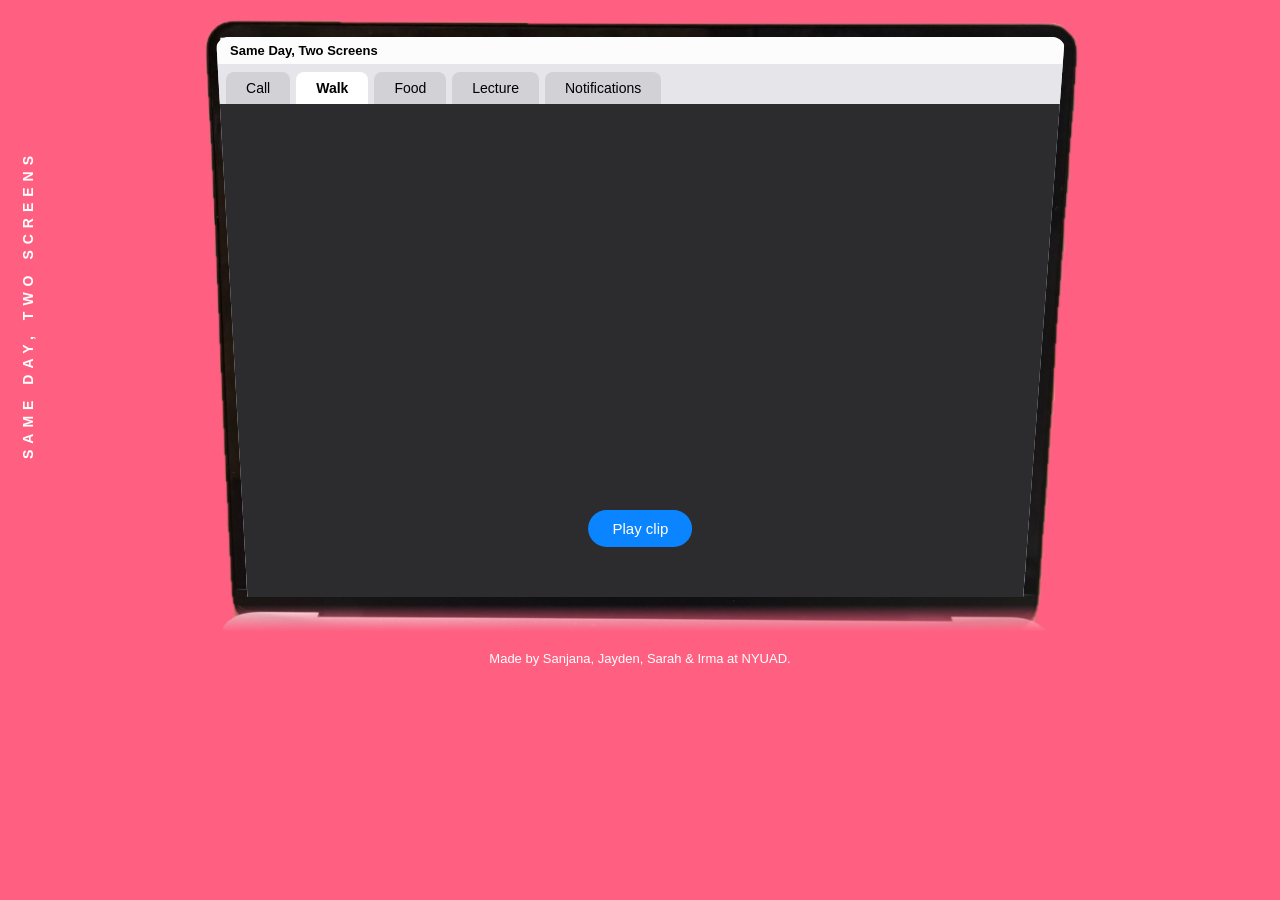
==== food.html @ 9d4637fe "added food and lecture js and html" ====
<!DOCTYPE html>
<html lang="en">

<head>
    <meta charset="UTF-8">
    <meta name="viewport" content="width=device-width, initial-scale=1.0">
    <title>Food</title>
    <link rel="stylesheet" href="styles.css">
</head>

<body>

    <h1 class="side-title">Same Day, Two Screens</h1>

    <div class="laptop">
        <img class="laptop-photo" src="assets/laptop.png">
        <div class="screen">

            <div class="menubar">
                <span>Same Day, Two Screens</span>
            </div>

            <div class="tabs">
                <a href="index.html" id="callTab" class="tab">Call</a>
                <a href="walk.html" class="tab active">Walk</a>
                <a href="food.html" class="tab">Food</a>
                <a href="lecture.html" class="tab">Lecture</a>
                <a href="notifications.html" class="tab">Notifications</a>
            </div>

            <div class="content">

                <div id="clipBox" class="clip-box">
                    <video id="foodVideo" src="assets/food.mp4"></video>
                    <button id="playButton" class="button hidden">Play clip</button>
                </div>

                <div id="chooser" class="chooser hidden">
                    <button id="irmaButton" class="choice">Irma's laptop</button>
                    <button id="jaydenButton" class="choice">Jayden's laptop</button>
                </div>

                <div id="irmaDesktop" class="desktop hidden">
                    <button id="irmaBackButton" class="button">Back</button>
                </div>

                <div id="jaydenDesktop" class="desktop hidden">
                    <button id="jaydenBackButton" class="button">Back</button>
                </div>

            </div>

        </div>
    </div>

    <p class="footer">Made by Sanjana, Jayden, Sarah & Irma at NYUAD.</p>

    <script src="food.js"></script>
</body>

</html>
---- styles.css ----
body {
    margin: 0;
    background-color: #FF6082;
    font-family: -apple-system, "Helvetica Neue", Arial, sans-serif;
    color: white;
}

.hidden {
    display: none;
}

/* project name is displayed is on the side */
.side-title {
    position: fixed;
    left: 20px;
    top: 50%;

    /* learned about transform rotate here: https://developer.mozilla.org/en-US/docs/Web/CSS/Reference/Properties/rotate */
    transform: rotate(-90deg);
    transform-origin: left top;
    font-size: 14px;
    letter-spacing: 6px;
    text-transform: uppercase;
    color: white;
}

/* original laptop photo with thescreen placed on top of the white area */
.laptop {
    position: relative;
    width: 900px;
    margin: 20px auto 0 auto;
}

.laptop-photo {
    width: 100%;

    /* learned more about display block from here: https://developer.mozilla.org/en-US/docs/Web/CSS/Guides/Display/Block_and_inline_layout */
    display: block;
}

.screen {
    position: absolute;
    left: 2.9%;
    top: 2.75%;
    width: 94.3%;
    height: 91.7%;
    display: flex;
    flex-direction: column;
    overflow: hidden;
    background-color: #f2f2f7;
    color: black;

    /* learned about clip-path from https://developer.mozilla.org/en-US/docs/Web/CSS/Reference/Properties/clip-path */
    /* cuts the corners so it matches the slanted edges of the screen */
    clip-path: polygon(0% 0%, 100% 0%, 95.1% 100%, 3.7% 100%);
    border-radius: 13px 13px 0 0;
}

/* mac OS inspired menu bar */
.menubar {
    background-color: rgba(255, 255, 255, 0.8);
    padding: 6px 14px;
    font-size: 13px;
    font-weight: bold;
}

/* tabs like Safari (inspiration) */
.tabs {
    display: flex;
    gap: 6px;
    padding: 8px 10px 0 10px;
    background-color: #e5e5ea;
}

.tab {
    padding: 8px 20px;
    background-color: #d1d1d6;
    color: black;
    text-decoration: none;
    font-size: 14px;
    border-radius: 8px 8px 0 0;
}

.tab.active {
    background-color: white;
    font-weight: bold;
}

/* call tab lights up when all moments of the day are visited */
/* IRMA TODO: add a class to the call tab when all moments of the day are visited */
.tab.ready {
    background-color: #ff9f0a;
    color: white;
}

.content {
    position: relative;
    flex: 1;
    background-color: white;
}

/* call page setup so I can just add the video when filmed */
.call-content {
    background-color: #1c1c1e;
}

#callVideo {
    width: 100%;
    height: 100%;
    display: block;
    background-color: #2c2c2e;
}

.button {
    position: absolute;
    bottom: 50px;
    left: 50%;
    transform: translateX(-50%);
    padding: 10px 24px;
    font-size: 15px;
    border: none;
    border-radius: 20px;
    background-color: #0a84ff;
    color: white;
    cursor: pointer;
}

/* instruction text near the bottom that fades in and out */
.start-text {
    position: absolute;
    bottom: 80px;
    width: 100%;
    margin: 0;
    text-align: center;
    font-size: 16px;
    color: white;
    text-shadow: 0 1px 6px rgba(0, 0, 0, 0.9);
    pointer-events: none;
    animation: blink 2s infinite;
}

/* fade animations resources: https://www.html-code-generator.com/css/animations/fade */
@keyframes blink {
    0% { opacity: 0.2; }
    50% { opacity: 1; }
    100% { opacity: 0.2; }
}

.black-screen {
    position: absolute;
    top: 0;
    left: 0;
    width: 100%;
    height: 100%;
    background-color: black;
    color: white;
    text-align: center;
    padding-top: 20%;
    box-sizing: border-box;
}

/* Notification Page Styling */

/* clip box styling for the video to be displayed in */
.clip-box {
    height: 100%;
}

.clip-box video {
    width: 100%;
    height: 100%;
    display: block;
    background-color: #2c2c2e;
}

.chooser {
    text-align: center;
    padding-top: 18%;
}

.choice {
    margin: 0 10px;
    padding: 14px 28px;
    font-size: 16px;
    border: none;
    border-radius: 12px;
    background-color: #e5e5ea;
    cursor: pointer;
}

.choice:hover {
    background-color: #0a84ff;
    color: white;
}

/* NOTE FOR TEAM MEMBERS */
/* notification desktop styling can be reused for other desktop and icons */
.desktop {
    height: 100%;
    background: linear-gradient(135deg, #5e5ce6, #64d2ff);
}

.notification {
    position: absolute;
    top: 15px;
    right: 15px;
    width: 300px;
    padding: 12px 16px;
    background-color: rgba(255, 255, 255, 0.85);
    border-radius: 16px;
    box-shadow: 0 4px 16px rgba(0, 0, 0, 0.25);
}

.notification-app {
    margin: 0;
    font-size: 12px;
    color: #6e6e73;
}

.notification-title {
    margin: 4px 0;
    font-size: 15px;
    font-weight: bold;
}

.notification-text {
    margin: 0;
    font-size: 14px;
}


/* footer styling universal */
.footer {
    text-align: center;
    font-size: 13px;
    color: white;
    margin-top: 20px;
}

/* desktop icons, reusable for every moment page */
.icons {
    position: absolute;
    top: 20px;
    left: 20px;
    display: flex;
    flex-direction: column;
    gap: 16px;
}

.icon {
    width: 80px;
    padding: 6px;
    background: none;
    border: none;
    border-radius: 8px;
    color: white;
    font-size: 13px;
    text-shadow: 0 1px 3px rgba(0, 0, 0, 0.6);
    cursor: pointer;
}

.icon:hover {
    background-color: rgba(255, 255, 255, 0.2);
}

.icon-image {
    display: block;
    font-size: 36px;
}
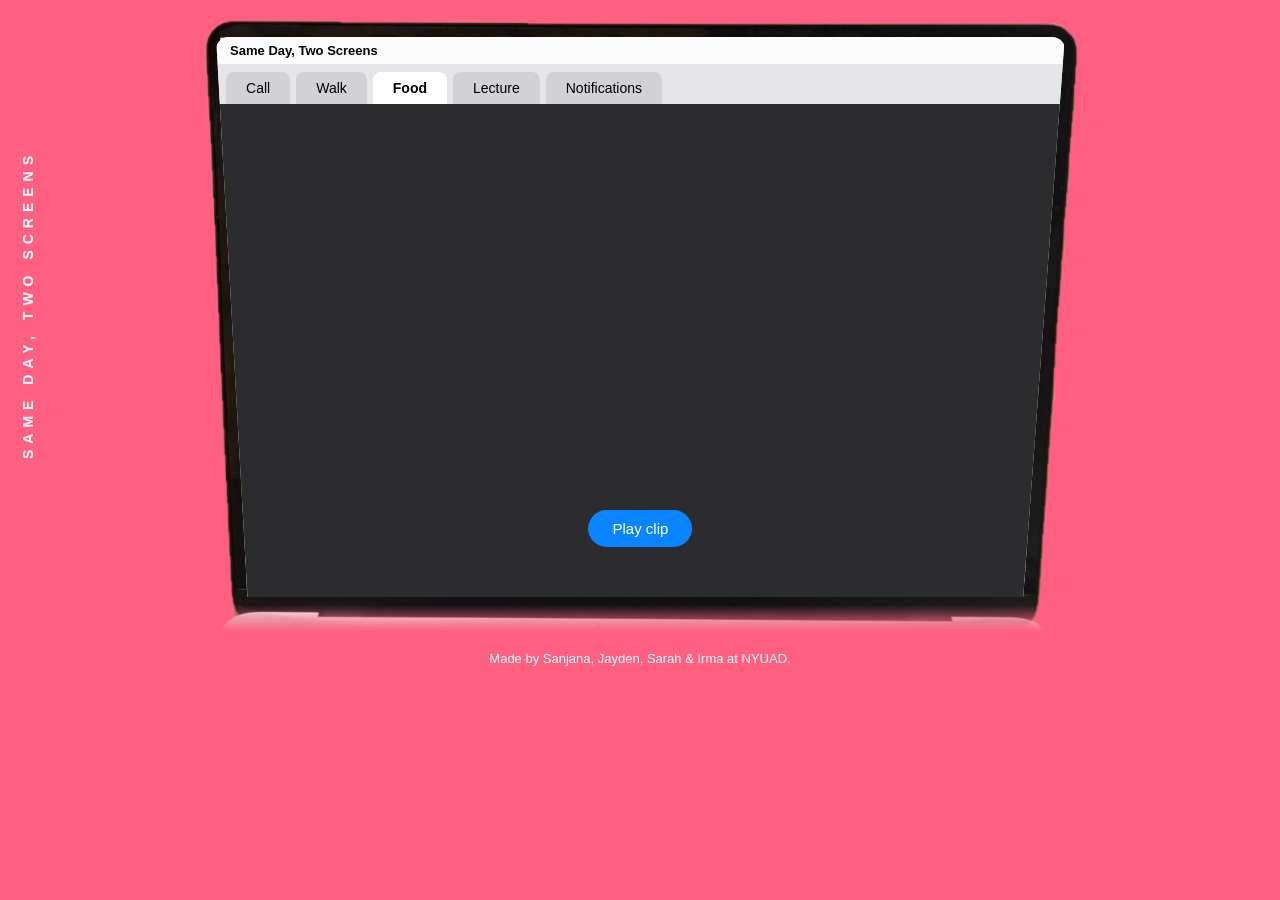
==== commit 48d3e7f4: "fixed tab mistake" ====
--- a/food.html
+++ b/food.html
@@ -22,8 +22,8 @@
 
             <div class="tabs">
                 <a href="index.html" id="callTab" class="tab">Call</a>
-                <a href="walk.html" class="tab active">Walk</a>
-                <a href="food.html" class="tab">Food</a>
+                <a href="walk.html" class="tab">Walk</a>
+                <a href="food.html" class="tab active">Food</a>
                 <a href="lecture.html" class="tab">Lecture</a>
                 <a href="notifications.html" class="tab">Notifications</a>
             </div>
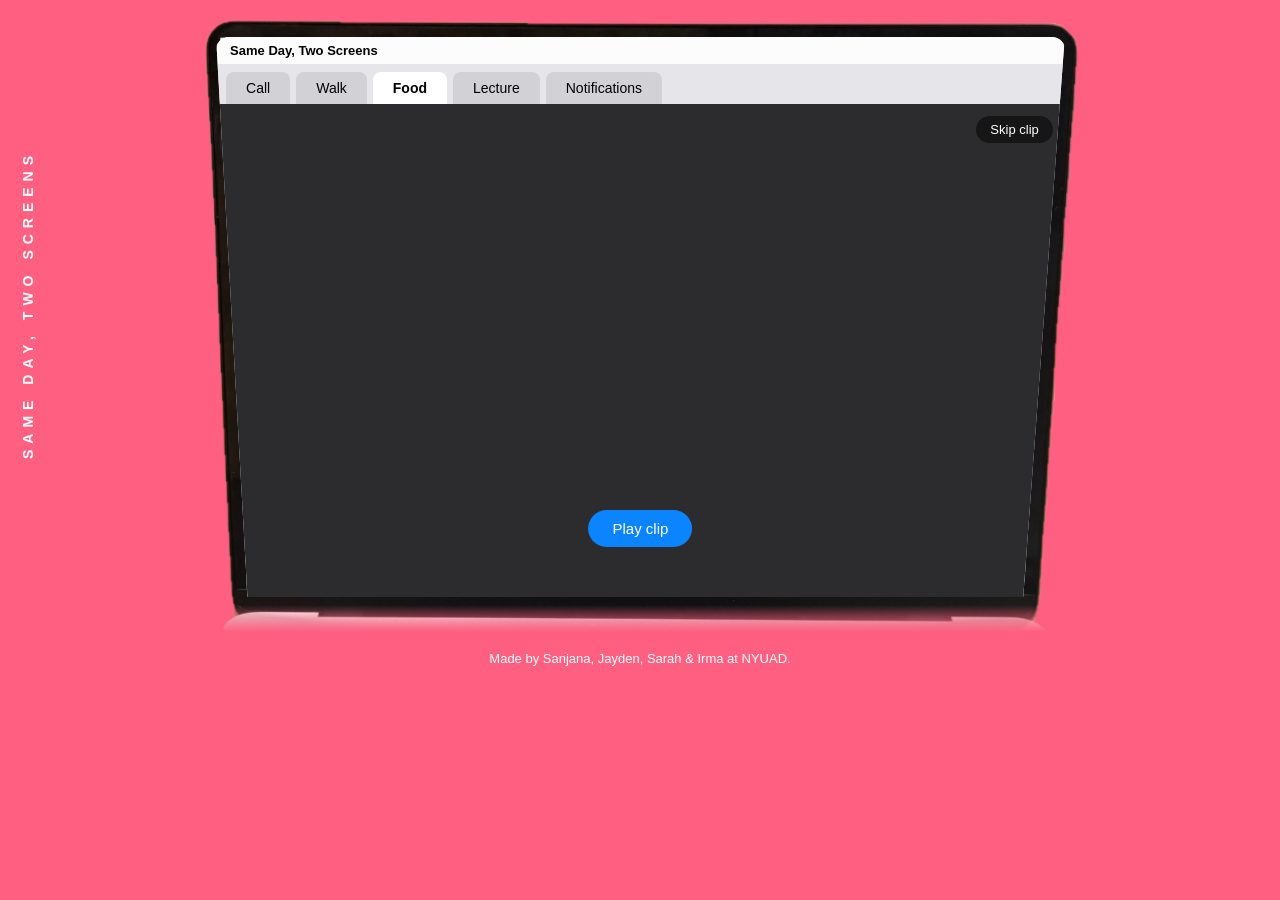
==== commit 7d68486e: "Update food.html bugs :(" ====
--- a/food.html
+++ b/food.html
@@ -6,6 +6,8 @@
     <meta name="viewport" content="width=device-width, initial-scale=1.0">
     <title>Food</title>
     <link rel="stylesheet" href="styles.css">
+    <!-- desktop, icon and window styles are shared with the notifications page -->
+    <link rel="stylesheet" href="notifications.css">
 </head>
 
 <body>
@@ -30,22 +32,239 @@
 
             <div class="content">
 
+                <!-- 1. the filmed clip -->
                 <div id="clipBox" class="clip-box">
                     <video id="foodVideo" src="assets/food.mp4"></video>
                     <button id="playButton" class="button hidden">Play clip</button>
-                </div>
-
+                    <button id="skipButton" class="skip-button">Skip clip</button>
+                </div>
+
+                <!-- 2. choose a laptop -->
                 <div id="chooser" class="chooser hidden">
+                    <p class="chooser-question">Whose laptop do you want to look at?</p>
                     <button id="irmaButton" class="choice">Irma's laptop</button>
                     <button id="jaydenButton" class="choice">Jayden's laptop</button>
-                </div>
-
-                <div id="irmaDesktop" class="desktop hidden">
-                    <button id="irmaBackButton" class="button">Back</button>
-                </div>
-
-                <div id="jaydenDesktop" class="desktop hidden">
-                    <button id="jaydenBackButton" class="button">Back</button>
+                    <button id="replayButton" class="link-button">Watch clip again</button>
+                    <button id="nextButton" class="button">Go to Lecture</button>
+                </div>
+
+
+                <!-- ================= IRMA'S LAPTOP (planned lunch) ================= -->
+                <div id="irmaDesktop" class="desktop irma hidden">
+
+                    <button class="back-button" onclick="goBack()">&larr; Back</button>
+
+                    <!-- icons in a neat column -->
+                    <button class="icon" style="left: 14px; top: 50px;" onclick="openWindow('irmaCalendar')">
+                        <span class="icon-art red">📅</span>Calendar
+                    </button>
+                    <button class="icon" style="left: 14px; top: 130px;" onclick="openWindow('irmaMeals')">
+                        <span class="icon-art yellow">📝</span>Meal plan
+                    </button>
+                    <button class="icon" style="left: 14px; top: 210px;" onclick="openWindow('irmaChat')">
+                        <span class="icon-art green">💬</span>Messages
+                    </button>
+                    <button class="icon" style="left: 14px; top: 290px;" onclick="openWindow('irmaBrowser')">
+                        <span class="icon-art blue">🌐</span>Browser
+                    </button>
+
+                    <div class="notification-list">
+                        <div class="notification">
+                            <p class="notification-app">Calendar</p>
+                            <p class="notification-title">Lunch + reading</p>
+                            <p class="notification-text">Now until 1:30 PM</p>
+                        </div>
+                        <div class="notification">
+                            <p class="notification-app">Reminder</p>
+                            <p class="notification-title">Lecture at 2:00 PM</p>
+                            <p class="notification-text">Bring iPad + charger</p>
+                        </div>
+                    </div>
+
+                    <div id="irmaCalendar" class="window hidden" style="left: 120px; top: 40px;">
+                        <div class="window-bar">
+                            <button class="close" onclick="closeWindow('irmaCalendar')"></button>
+                            Calendar
+                        </div>
+                        <div class="window-body">
+                            <h3>Wednesday</h3>
+                            <p class="event"><b>10:00</b> Lecture</p>
+                            <p class="event important"><b>12:30</b> Lunch outside + Comms Lab reading</p>
+                            <p class="event"><b>14:00</b> Algorithms lecture</p>
+                            <p class="event"><b>16:00</b> Library</p>
+                        </div>
+                    </div>
+
+                    <div id="irmaMeals" class="window hidden" style="left: 150px; top: 70px;">
+                        <div class="window-bar">
+                            <button class="close" onclick="closeWindow('irmaMeals')"></button>
+                            Meal plan
+                        </div>
+                        <div class="window-body">
+                            <h3>This week</h3>
+                            <p class="done">✓ Mon: pasta at the dining hall</p>
+                            <p class="done">✓ Tue: salad with Sarah</p>
+                            <p><b>→ Wed: yogurt + granola (packed last night)</b></p>
+                            <p>☐ Thu: lunch with Sarah, 12:30</p>
+                            <p>☐ Fri: grocery run</p>
+                        </div>
+                    </div>
+
+                    <div id="irmaChat" class="window hidden" style="left: 180px; top: 50px;">
+                        <div class="window-bar">
+                            <button class="close" onclick="closeWindow('irmaChat')"></button>
+                            Messages - Sarah
+                        </div>
+                        <div class="window-body">
+                            <p class="message">Sarah: lunch today?</p>
+                            <p class="message me">can't today, eating outside and doing the reading before 2pm</p>
+                            <p class="message me">tomorrow 12:30?</p>
+                            <p class="message">Sarah: deal, i'll put it in my calendar</p>
+                        </div>
+                    </div>
+
+                    <div id="irmaBrowser" class="window hidden" style="left: 210px; top: 80px;">
+                        <div class="window-bar">
+                            <button class="close" onclick="closeWindow('irmaBrowser')"></button>
+                            Browser
+                        </div>
+                        <div class="browser-tabs">
+                            <span class="browser-tab current">Comms Lab reading (PDF)</span>
+                            <span class="browser-tab">Library hours</span>
+                        </div>
+                        <div class="window-body">
+                            <h3>Week 12 reading</h3>
+                            <p>Page 14 of 20</p>
+                            <p class="grey">Highlights saved: 6</p>
+                        </div>
+                    </div>
+
+                    <div class="taskbar">
+                        <b>Irma's laptop</b>
+                        <b>Wed 12:40 PM</b>
+                    </div>
+                </div>
+
+
+                <!-- ================= JAYDEN'S LAPTOP (no plan) ================= -->
+                <div id="jaydenDesktop" class="desktop jayden hidden">
+
+                    <button class="back-button" onclick="goBack()">&larr; Back</button>
+
+                    <!-- icons all over the place -->
+                    <button class="icon" style="left: 60px; top: 70px;" onclick="openWindow('jaydenFoodApp')">
+                        <span class="icon-art orange">🍔</span>Food app
+                    </button>
+                    <button class="icon" style="left: 250px; top: 120px;" onclick="openWindow('jaydenChat')">
+                        <span class="icon-art green">💬</span>Messages
+                        <span class="badge">5</span>
+                    </button>
+                    <button class="icon" style="left: 150px; top: 250px;" onclick="openWindow('jaydenBrowser')">
+                        <span class="icon-art blue">🌐</span>Browser
+                    </button>
+                    <button class="icon" style="left: 380px; top: 300px;" onclick="openWindow('jaydenNotes')">
+                        <span class="icon-art yellow">📝</span>notes copy 2
+                    </button>
+                    <button class="icon" style="left: 30px; top: 340px;" onclick="openWindow('jaydenReceipt')">
+                        <span class="icon-art purple">🧾</span>receipt.jpg
+                    </button>
+
+                    <div class="notification-list">
+                        <div class="notification">
+                            <p class="notification-app">Food app</p>
+                            <p class="notification-title">Still hungry?</p>
+                            <p class="notification-text">You left 3 items in your cart 2 hours ago</p>
+                        </div>
+                        <div class="notification">
+                            <p class="notification-app">Messages</p>
+                            <p class="notification-title">Lunch group</p>
+                            <p class="notification-text">5 new messages</p>
+                        </div>
+                        <div class="notification">
+                            <p class="notification-app">Bank</p>
+                            <p class="notification-title">Card payment</p>
+                            <p class="notification-text">AED 12.00 at Vending Machine</p>
+                        </div>
+                    </div>
+
+                    <div id="jaydenFoodApp" class="window hidden" style="left: 80px; top: 40px;">
+                        <div class="window-bar">
+                            <button class="close" onclick="closeWindow('jaydenFoodApp')"></button>
+                            Food app
+                        </div>
+                        <div class="window-body">
+                            <h3>Your cart</h3>
+                            <p>1 x Burger meal</p>
+                            <p>1 x Sushi box</p>
+                            <p>1 x Shawarma</p>
+                            <p class="status bad">Order not placed<br>Delivery: 55 min</p>
+                        </div>
+                    </div>
+
+                    <div id="jaydenChat" class="window hidden" style="left: 200px; top: 80px;">
+                        <div class="window-bar">
+                            <button class="close" onclick="closeWindow('jaydenChat')"></button>
+                            Messages - Lunch group
+                        </div>
+                        <div class="window-body">
+                            <p class="message me">where we eating</p>
+                            <p class="message">Sam: idk</p>
+                            <p class="message">Leo: D2?</p>
+                            <p class="message">Sam: line is crazy</p>
+                            <p class="message me">ok vending machine it is</p>
+                        </div>
+                    </div>
+
+                    <div id="jaydenBrowser" class="window hidden" style="left: 120px; top: 60px;">
+                        <div class="window-bar">
+                            <button class="close" onclick="closeWindow('jaydenBrowser')"></button>
+                            Browser
+                        </div>
+                        <div class="browser-tabs">
+                            <span class="browser-tab">YouTube</span>
+                            <span class="browser-tab current">food near campus open now</span>
+                            <span class="browser-tab">basketball highlights</span>
+                            <span class="browser-tab">is chips a meal</span>
+                            <span class="browser-tab">Student Portal</span>
+                        </div>
+                        <div class="window-body">
+                            <h3>food near campus open now</h3>
+                            <p class="grey">Dining hall - long wait</p>
+                            <p class="grey">Cafe - closed until 3 PM</p>
+                            <p class="grey">Delivery - 55 min</p>
+                        </div>
+                    </div>
+
+                    <div id="jaydenNotes" class="window hidden" style="left: 260px; top: 110px;">
+                        <div class="window-bar">
+                            <button class="close" onclick="closeWindow('jaydenNotes')"></button>
+                            notes copy 2
+                        </div>
+                        <div class="window-body">
+                            <p>- eat actual food today</p>
+                            <p>- return library book (overdue??)</p>
+                            <p>- lecture at 2</p>
+                        </div>
+                    </div>
+
+                    <div id="jaydenReceipt" class="window hidden" style="left: 160px; top: 100px;">
+                        <div class="window-bar">
+                            <button class="close" onclick="closeWindow('jaydenReceipt')"></button>
+                            receipt.jpg
+                        </div>
+                        <div class="window-body">
+                            <h3>Vending Machine</h3>
+                            <p>Chips ........ AED 5</p>
+                            <p>Chocolate .... AED 4</p>
+                            <p>Juice ........ AED 3</p>
+                            <p><b>Total ........ AED 12</b></p>
+                        </div>
+                    </div>
+
+                    <div class="taskbar">
+                        <b>Jayden's laptop</b>
+                        <b>Wed 12:40 PM</b>
+                    </div>
                 </div>
 
             </div>
@@ -58,4 +277,4 @@
     <script src="food.js"></script>
 </body>
 
-</html>+</html>
--- a/styles.css
+++ b/styles.css
@@ -267,3 +267,75 @@
     display: block;
     font-size: 36px;
 }
+
+/* pop-up window that opens from a desktop icon, reusable on every page */
+.popup {
+    position: absolute;
+    top: 45%;
+    left: 50%;
+    transform: translate(-50%, -50%);
+    width: 60%;
+    background-color: white;
+    border-radius: 10px;
+    box-shadow: 0 10px 30px rgba(0, 0, 0, 0.35);
+    overflow: hidden;
+    z-index: 5;
+}
+
+.popup-bar {
+    display: flex;
+    justify-content: space-between;
+    align-items: center;
+    padding: 6px 12px;
+    background-color: #e5e5ea;
+    font-size: 13px;
+    font-weight: bold;
+}
+
+.popup-close {
+    border: none;
+    background: none;
+    font-size: 20px;
+    line-height: 1;
+    cursor: pointer;
+}
+
+.popup-body p {
+    margin: 12px 20px;
+    font-size: 15px;
+}
+
+.popup-body video {
+    display: block;
+    width: 100%;
+}
+
+.faded {
+    color: #8e8e93;
+    text-decoration: line-through;
+}
+
+/* small skip button in the corner of a clip */
+.skip-button {
+    position: absolute;
+    top: 12px;
+    right: 12px;
+    padding: 6px 14px;
+    font-size: 13px;
+    border: none;
+    border-radius: 14px;
+    background-color: rgba(0, 0, 0, 0.5);
+    color: white;
+    cursor: pointer;
+}
+
+.link-button {
+    display: block;
+    margin: 24px auto 0 auto;
+    border: none;
+    background: none;
+    color: #0a84ff;
+    font-size: 14px;
+    text-decoration: underline;
+    cursor: pointer;
+}
--- a/notifications.css
+++ b/notifications.css
@@ -0,0 +1,247 @@
+/* Notifications page only (Sanjana) */
+
+.clip-box {
+    height: 100%;
+}
+
+.desktop {
+    position: relative;
+    overflow: hidden;
+}
+
+/* notification slides in from the right */
+.slide-in {
+    right: -340px;
+    transition: right 0.6s;
+}
+
+.slide-in.show {
+    right: 15px;
+}
+
+/* chooser text */
+.chooser-question {
+    font-size: 17px;
+    margin-bottom: 22px;
+}
+
+/* different wallpaper for each person */
+.irma {
+    background: linear-gradient(160deg, #a8e0ff, #4a6fe0);
+}
+
+.jayden {
+    background: linear-gradient(135deg, #ff7eb3, #ff9f43, #feca57);
+}
+
+/* desktop icons */
+.icon {
+    position: absolute;
+    width: 80px;
+    border: none;
+    background: none;
+    color: white;
+    font-family: inherit;
+    font-size: 11px;
+    text-shadow: 0 1px 2px black;
+    cursor: pointer;
+}
+
+.icon-art {
+    display: block;
+    width: 44px;
+    height: 44px;
+    margin: 0 auto 4px auto;
+    border-radius: 10px;
+    font-size: 24px;
+    line-height: 44px;
+    text-shadow: none;
+}
+
+.red { background-color: #ff3b30; }
+.yellow { background-color: #ffcc00; }
+.blue { background-color: #0a84ff; }
+.green { background-color: #34c759; }
+.lightblue { background-color: #5ac8fa; }
+.purple { background-color: #af52de; }
+.orange { background-color: #ff9500; }
+
+/* red number on the messages icon */
+.badge {
+    position: absolute;
+    top: 0;
+    right: 10px;
+    padding: 1px 6px;
+    border-radius: 10px;
+    background-color: #ff3b30;
+    font-weight: bold;
+    text-shadow: none;
+}
+
+/* notifications stacked in the top right */
+.notification-list {
+    position: absolute;
+    top: 12px;
+    right: 12px;
+    width: 280px;
+}
+
+.notification-list .notification {
+    position: static;
+    width: auto;
+    margin-bottom: 8px;
+    padding: 9px 13px;
+}
+
+.notification-done {
+    margin: 5px 0 0 0;
+    font-size: 12px;
+    font-weight: bold;
+    color: green;
+}
+
+/* pop up windows */
+.window {
+    position: absolute;
+    width: 320px;
+    background-color: white;
+    border-radius: 8px;
+    box-shadow: 0 10px 30px rgba(0, 0, 0, 0.35);
+    overflow: hidden;
+    font-size: 13px;
+}
+
+.window-bar {
+    padding: 7px 10px;
+    background-color: #e0e0e0;
+    font-weight: bold;
+}
+
+.close {
+    width: 12px;
+    height: 12px;
+    margin-right: 8px;
+    border: none;
+    border-radius: 50%;
+    background-color: #ff5f57;
+    cursor: pointer;
+}
+
+.window-body {
+    padding: 10px 14px;
+    max-height: 240px;
+    overflow-y: auto;
+}
+
+.window-body h3 {
+    margin: 0 0 8px 0;
+    font-size: 14px;
+}
+
+.window-body p {
+    margin: 0 0 6px 0;
+}
+
+.done {
+    color: grey;
+    text-decoration: line-through;
+}
+
+.grey {
+    color: grey;
+}
+
+/* calendar */
+.event {
+    padding: 5px 8px;
+    border-left: 3px solid #0a84ff;
+    background-color: #eef5ff;
+}
+
+.event.important {
+    border-left-color: #ff3b30;
+    background-color: #fff0ef;
+}
+
+/* browser tabs */
+.browser-tabs {
+    display: flex;
+    gap: 3px;
+    padding: 5px 6px 0 6px;
+    background-color: #e5e5ea;
+    overflow: hidden;
+}
+
+.browser-tab {
+    padding: 4px 8px;
+    font-size: 11px;
+    background-color: #d1d1d6;
+    border-radius: 5px 5px 0 0;
+    white-space: nowrap;
+    overflow: hidden;
+    text-overflow: ellipsis;
+}
+
+.browser-tab.current {
+    background-color: white;
+    font-weight: bold;
+}
+
+.status {
+    padding: 10px;
+    border-radius: 6px;
+    font-weight: bold;
+}
+
+.good {
+    background-color: #e3f8e8;
+    color: green;
+}
+
+.bad {
+    background-color: #ffe5e3;
+    color: red;
+}
+
+/* chat bubbles */
+.message {
+    width: fit-content;
+    max-width: 80%;
+    padding: 6px 10px;
+    border-radius: 12px;
+    background-color: #e9e9eb;
+}
+
+.message.me {
+    margin-left: auto;
+    background-color: #0a84ff;
+    color: white;
+}
+
+/* bar along the bottom */
+.taskbar {
+    position: absolute;
+    left: 0;
+    right: 0;
+    bottom: 0;
+    padding: 9px 50px;
+    display: flex;
+    justify-content: space-between;
+    background-color: rgba(255, 255, 255, 0.6);
+    font-size: 12px;
+    z-index: 999;
+}
+
+/* back button in the top left */
+.back-button {
+    position: absolute;
+    top: 10px;
+    left: 10px;
+    z-index: 1000;
+    padding: 6px 14px;
+    border: none;
+    border-radius: 14px;
+    background-color: rgba(0, 0, 0, 0.6);
+    color: white;
+    cursor: pointer;
+}
